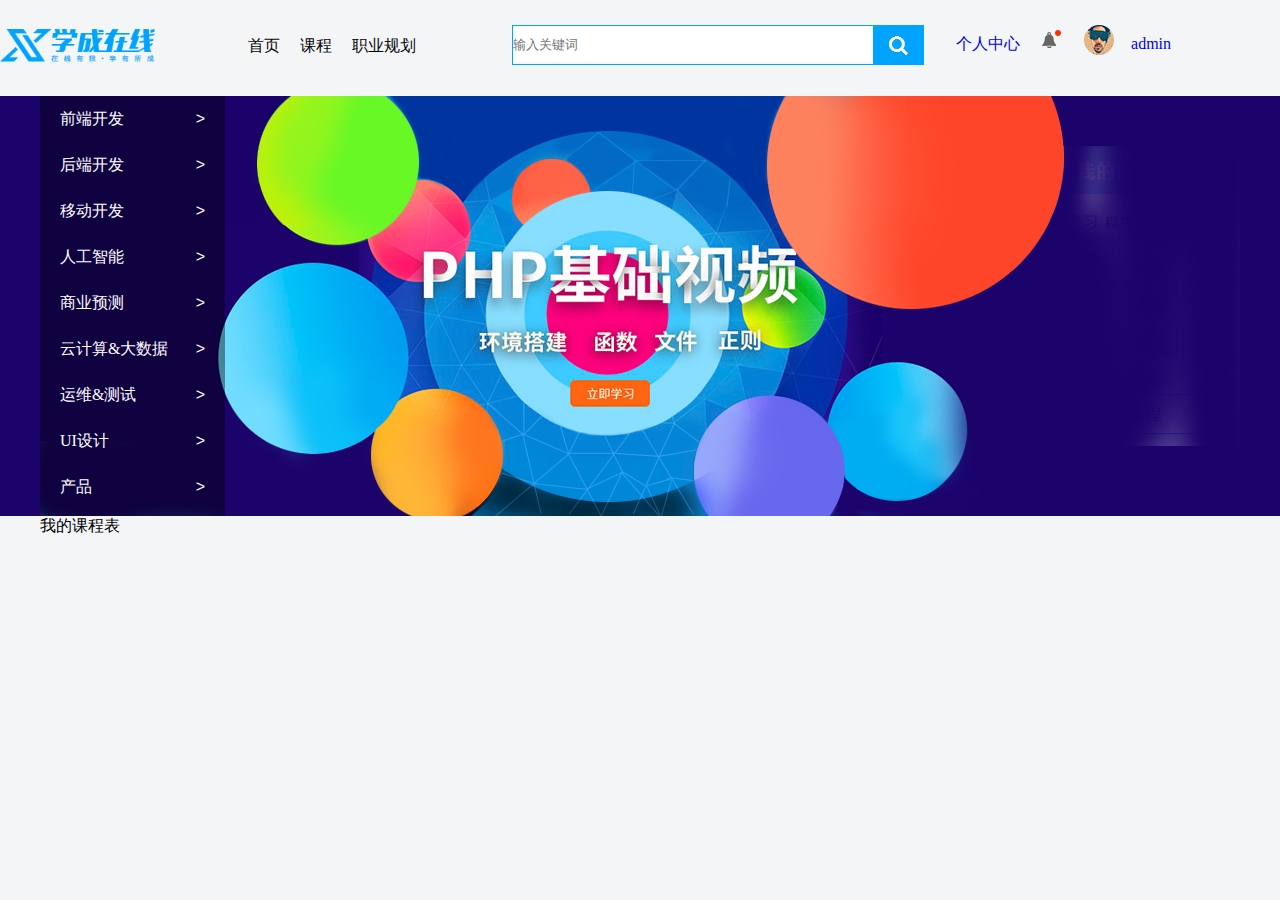
==== 学成网在线教育/web/index.html @ ee652da1 "学成网在线教育首页" ====
<!DOCTYPE html>
<html lang="en">
<head>
	<meta charset="UTF-8">
	<title>Document</title>
	<style type="text/css">
		/*样式*/
		/*css初始化*/
		* {
			margin:0;
			padding:0;
		}
		ul {
			list-style: none;
		}
		/*清除浮动*/
		.clearfix:before,.clearfix:after {
			display: table;
			content:"";
		}
		.clearfix:after {
			clear:both;
		}
		.clearfix {
			*zoom:1;
		}
		/*所有的表单边框为0*/
		/*css3盒子模型border和padding都包含到width里去*/
		input {
			border: 0; 
			box-sizing: border-box;
		}
		/*我们的版心宽度都是1200 都要居中对齐*/
		.container {
			width:1200px;
			margin:0 auto;
		}
		/*css初始化结束*/
		/*页面头部分*/
		body {
			background-color: #f3f5f7; 
		}
		header {
			height: 96px;
			/*background-color: skyblue;*/
			overflow: hidden;
		}
		nav {
			width: 1312px;  /*宽度暂且定为1336px*/
			height: 42px;
			/*background-color: white;*/
			margin: 25px auto;
		}
		.logo {
			float:left;
			margin-right: 78px;
		}
		.navbar {
			float: left;
			height: 42px;
		}
		.navbar li {
			float: left;
			line-height: 42px;
		}
	    .navbar li a {
	    	text-decoration: none;
			color: #050505;
			font-weight: 18px;
			padding:0 10px;  /*使用padding设置宽度*/
	    }
	    a:hover {
	    	border-bottom: 1px solid blue;
	    }
	    .search {
	    	height:38px;
	    	width: 410px;
	    	border:1px solid #00a4ff;
	    	float: left;
	    	margin-left: 86px;
	    }
	    .search input[type='text'] {
	    	width:360px;
	    	height:36px;
	    	float: left;
	    }
		.search input[type='submit'] {
			width:50px;
			height:38px;
			float: left;
			background:#00a4ff url(images/search_03.png) no-repeat center;
		}
		.person {
			height: 38px;
			width:264px;
			/*background-color: pink;*/
			float:left;
			margin-left: 32px;
		}
		.person a {
			text-decoration: none;
			font-color:#050505;
			display: inline-block;
			line-height: 38px;
			float: left;
			margin-right: 15px;
		}
		.person img {
            float: left;
            margin-right: 15px;
		}
		/*banner开始*/
		.banner {
			height: 420px;
			background-color: #1c036c;
		}
		.banner-in {
			height: 420px;
			background-image: url(images/banner_03.png);
		}
		.slidebar {
			width: 185px;
			height: 420px;
			background-color: rgba(0,0,0,0.4);
		}
		.slidebar ul li a{
			color:white;
			text-decoration: none;
			font-size: 16px;
			padding: 0 20px;
			/*a是行内元素,没有大小需要转换*/
			display: block;
			height: 46px;
			line-height: 46px;
		}
		.slidebar a span {
            float: right;
            /*一般符号用arial字体*/
            font-family: arial;
		}
		.slidebar a:hover {
			color: #00a4ff;
			text-decoration: none;
		}
 	</style>
</head>
<body>
	<!-- 结构 -->
	<!-- 版心 width:1200px heigh:418px-->
	<!-- 页面头部分 -->
	<header>
		<nav>
			<!-- logo部分 -->
			<div class="logo">
				<img src="images/logo_03.png" style="height: 42px;background-color: #f3f5f7" />
			</div>
			<!-- 导航栏部分 -->
			<div class="navbar">
				<ul>
					<li><a href="#">首页</a></li>
					<li><a href="#">课程</a></li>
					<li><a href="#">职业规划</a></li>
				</ul>
			</div>
			<!-- 搜索框部分 -->
			<div class="search">
				<!-- 行内块标签在一行上会有空隙 float可去除-->
				<input type="text" placeholder="输入关键词" />
				<input type="submit" value=""/>
			</div>
			<!-- 个人中心部分 -->
			<div class="person">
				<a href="#">个人中心</a>
				<img src="images/bell_03.png" />
				<img src="images/profile_03.png" />
				<a href="#">admin</a>
			</div>
		</nav>
	</header>
	<!-- banner部分 -->
	<div class="banner">
		<div class="banner-in container">
			<!-- 左侧导航栏 -->
			<div class="slidebar">
				<ul>
					<li><a href="#">前端开发  <span> >  </span> </a></li>
					<li><a href="#">后端开发  <span> >  </span> </a></li>
					<li><a href="#">移动开发  <span> >  </span> </a></li>
					<li><a href="#">人工智能  <span> >  </span> </a></li>
					<li><a href="#">商业预测  <span> >  </span> </a></li>
					<li><a href="#">云计算&大数据  <span> >  </span> </a></li>
					<li><a href="#">运维&测试  <span> >  </span> </a></li>
					<li><a href="#">UI设计  <span> >  </span> </a></li>
					<li><a href="#">产品  <span> >  </span> </a></li>
				</ul>
			</div>
			<!-- 小课表部分 -->
			<dl class="timetable">
				<dt>我的课程表</dt>
				<dd></dd>
				<dd></dd>
				<dd></dd>
				<dd></dd>
			</dl>
		</div>
	</div>
</body>
</html>
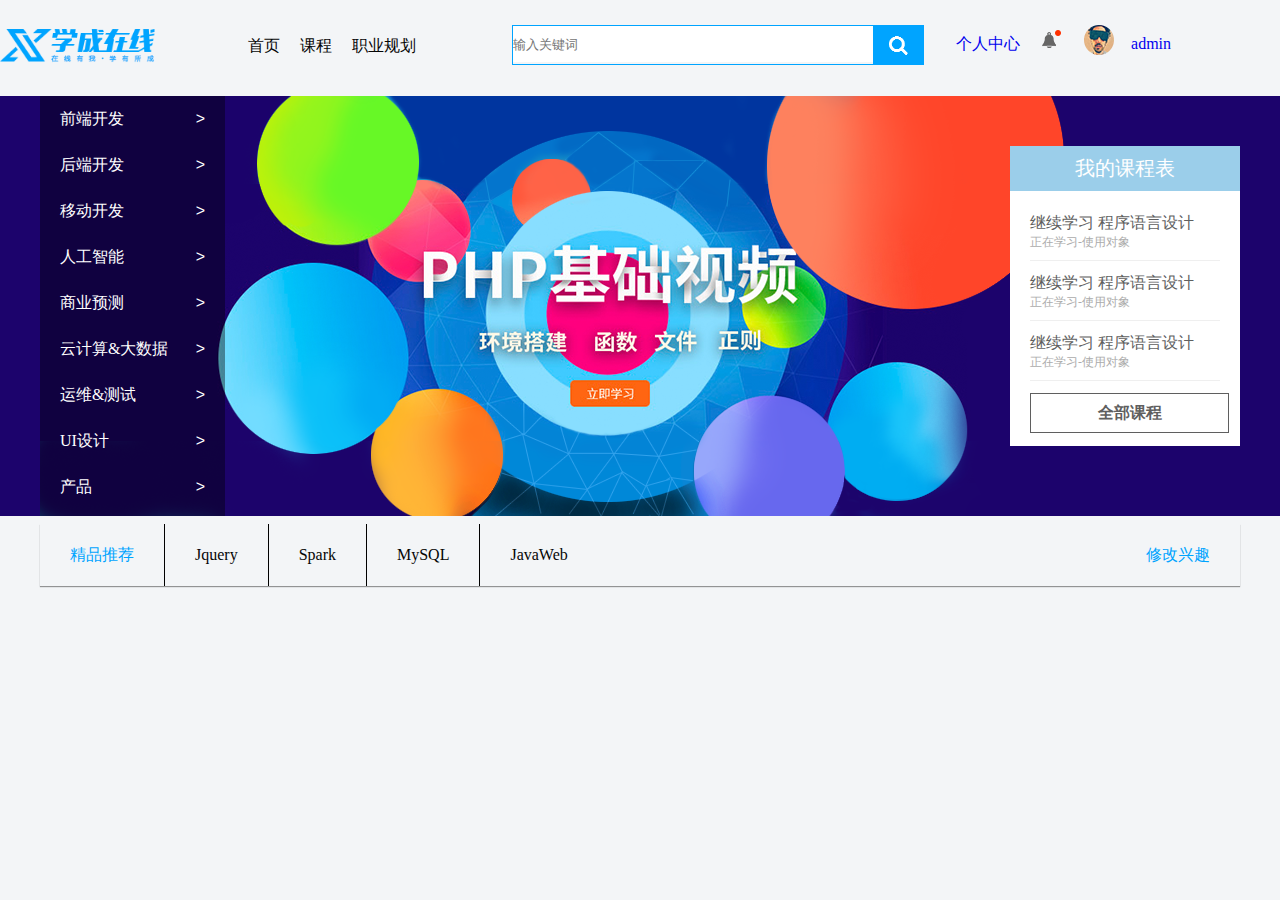
==== commit 4a55892f: "完成页面头部份" ====
--- a/学成网在线教育/web/index.html
+++ b/学成网在线教育/web/index.html
@@ -122,6 +122,7 @@
 			width: 185px;
 			height: 420px;
 			background-color: rgba(0,0,0,0.4);
+			float: left;
 		}
 		.slidebar ul li a{
 			color:white;
@@ -142,6 +143,88 @@
 			color: #00a4ff;
 			text-decoration: none;
 		}
+		.timetable {
+			float:right;
+			width: 230px;
+			height: 300px;
+			/*background-color: pink;*/
+			background-color: #fff;
+			margin-top: 50px;
+		}
+		dl dt {
+			height: 45px;
+			background-color:#9bceea;
+			text-align: center;
+			line-height: 45px;
+			color: white;
+			font-size: 20px;
+			margin-bottom: 10px;
+		}
+		dl dd {
+			height: 60px;
+			width: 190px;
+			background-color: #fff;
+			margin: 0 auto;
+			border-bottom:  1px solid #efefef;
+			box-sizing: border-box;
+			padding-top: 12px;
+		}
+		dd h4 {
+			font-size: 16px;
+			/*让粗体不变粗*/
+			font-weight: normal;
+			color: #5f5f5f;
+		}
+		dd p {
+			color: #acacac;
+			font-size: 12px;
+		}
+		dl dd:last-child {
+			border-bottom:0;
+		}
+		dd a {
+			width:197px;
+			height: 38px;
+			border:1px solid #5f5f5f;
+			text-decoration: none;
+			display: inline-block;
+			line-height: 38px;
+			text-align: center;
+			/*加粗,不要加px*/
+			font-weight: 700;
+			color: #5f5f5f;
+		}
+		dd a:hover {
+			color: #00a4ff;
+			border:1px solid #00a4ff;
+			background-color: #9bceea;
+		}
+		.recommend {
+			height: 62px;
+			line-height: 62px;
+			margin-top: 8px;
+			/*盒子阴影*/
+			box-shadow: 0 1px 1px rgba(0,0,0,0.4);
+		}
+		.recommend a {
+			text-decoration: none;
+			text-align: center;
+			padding:0 30px;
+			border-left: 1px solid black;
+			color: #050505;
+			display: inline-block;
+			float: left;
+		}
+		.recommend a:first-child {
+			border-left: 0;
+			color: #00a4ff;
+		}
+		.recommend a:last-child {
+			border-left: 0;
+			color: #00a4ff;
+			float:right;
+		}
+		/*ctrl+g 快速定位某一行*/
  	</style>
 </head>
 <body>
@@ -197,12 +280,31 @@
 			<!-- 小课表部分 -->
 			<dl class="timetable">
 				<dt>我的课程表</dt>
-				<dd></dd>
-				<dd></dd>
-				<dd></dd>
-				<dd></dd>
+				<dd>
+					<h4>继续学习 程序语言设计</h4>
+					<p>正在学习-使用对象</p>
+				</dd>
+				<dd>
+					<h4>继续学习 程序语言设计</h4>
+					<p>正在学习-使用对象</p>
+			    </dd>
+				<dd>
+					<h4>继续学习 程序语言设计</h4>
+					<p>正在学习-使用对象</p>
+				</dd>
+				<dd>
+					<a href="#">全部课程</a>
+				</dd>
 			</dl>
 		</div>
 	</div>
+	<div class="recommend container">
+		<a href="#">精品推荐</a>
+		<a href="#">Jquery</a>
+		<a href="#">Spark</a>
+		<a href="#">MySQL</a>
+		<a href="#">JavaWeb</a>
+		<a href="#">修改兴趣</a>
+	</div>
 </body>
 </html>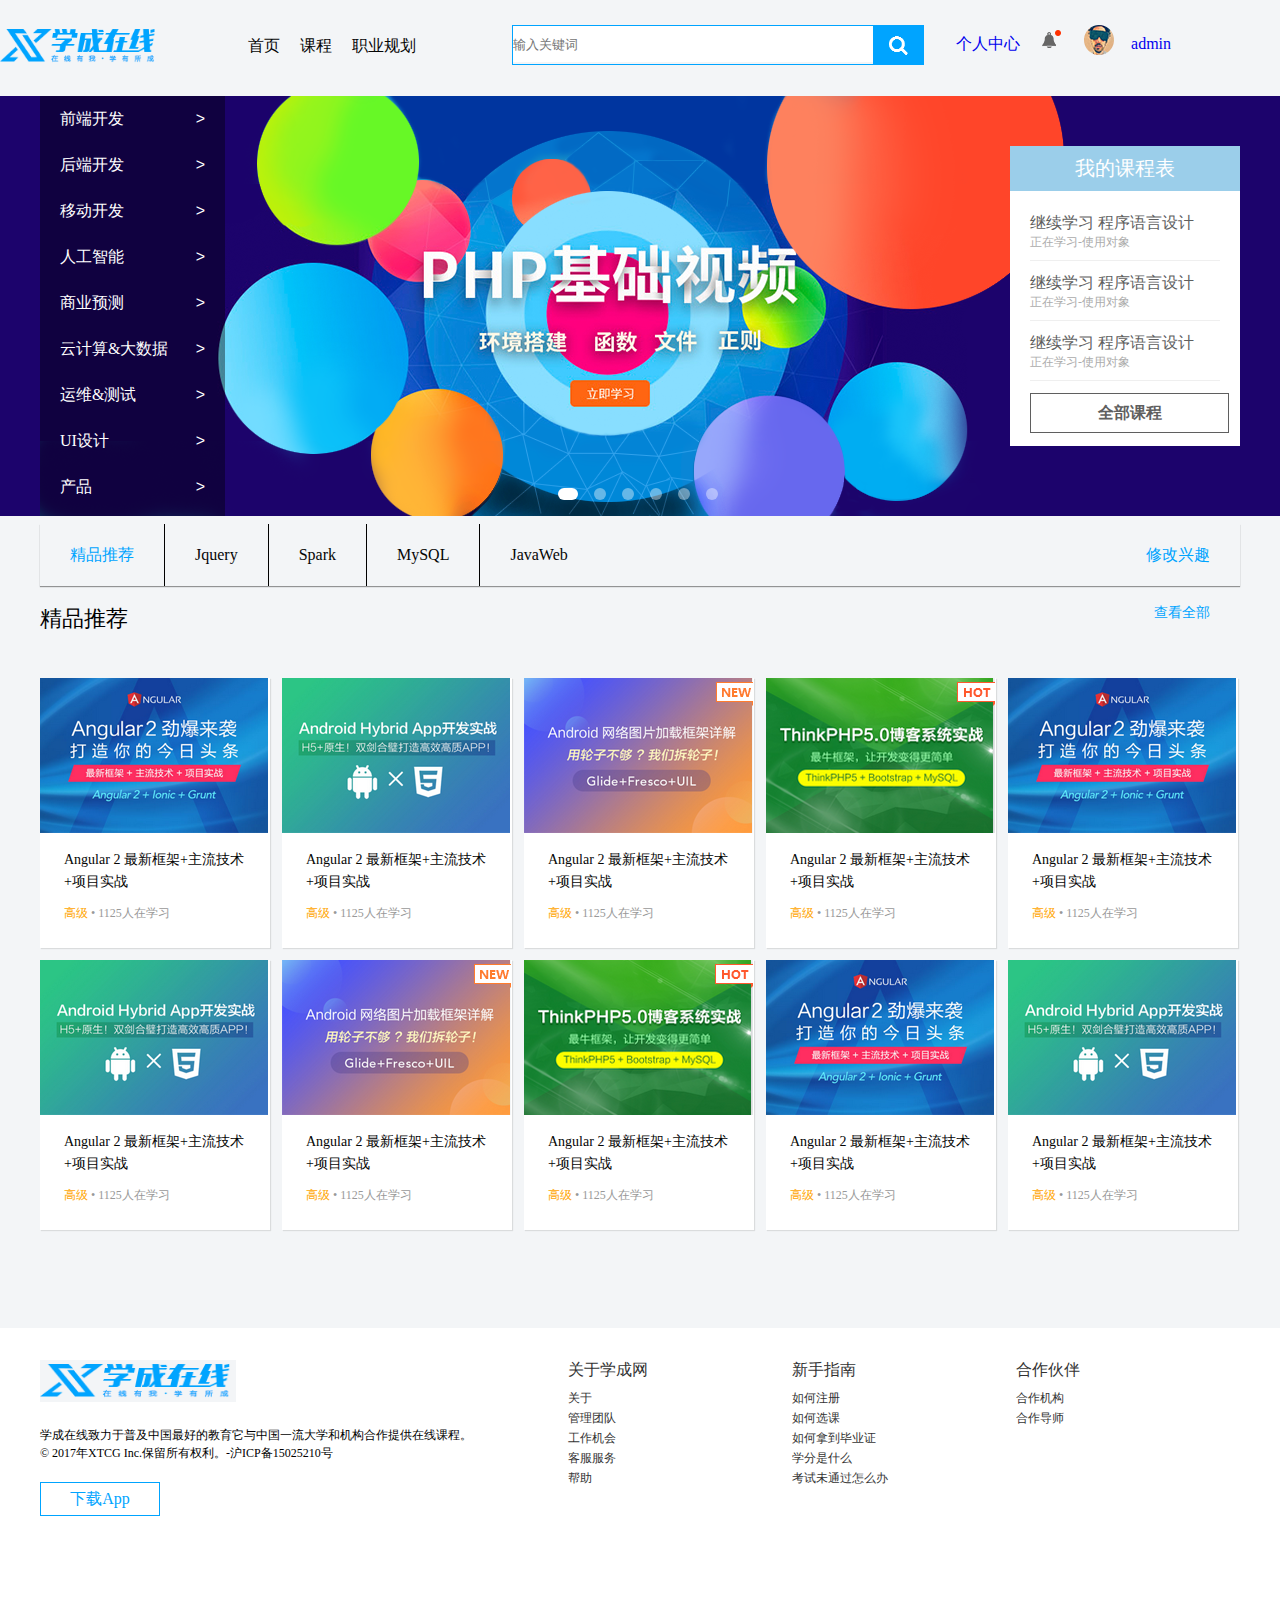
==== commit ffa9badb: "完成学成网的底部实现" ====
--- a/学成网在线教育/web/index.html
+++ b/学成网在线教育/web/index.html
@@ -3,231 +3,10 @@
 <head>
 	<meta charset="UTF-8">
 	<title>Document</title>
-	<style type="text/css">
-		/*样式*/
-		/*css初始化*/
-		* {
-			margin:0;
-			padding:0;
-		}
-		ul {
-			list-style: none;
-		}
-		/*清除浮动*/
-		.clearfix:before,.clearfix:after {
-			display: table;
-			content:"";
-		}
-		.clearfix:after {
-			clear:both;
-		}
-		.clearfix {
-			*zoom:1;
-		}
-		/*所有的表单边框为0*/
-		/*css3盒子模型border和padding都包含到width里去*/
-		input {
-			border: 0; 
-			box-sizing: border-box;
-		}
-		/*我们的版心宽度都是1200 都要居中对齐*/
-		.container {
-			width:1200px;
-			margin:0 auto;
-		}
-		/*css初始化结束*/
-		/*页面头部分*/
-		body {
-			background-color: #f3f5f7; 
-		}
-		header {
-			height: 96px;
-			/*background-color: skyblue;*/
-			overflow: hidden;
-		}
-		nav {
-			width: 1312px;  /*宽度暂且定为1336px*/
-			height: 42px;
-			/*background-color: white;*/
-			margin: 25px auto;
-		}
-		.logo {
-			float:left;
-			margin-right: 78px;
-		}
-		.navbar {
-			float: left;
-			height: 42px;
-		}
-		.navbar li {
-			float: left;
-			line-height: 42px;
-		}
-	    .navbar li a {
-	    	text-decoration: none;
-			color: #050505;
-			font-weight: 18px;
-			padding:0 10px;  /*使用padding设置宽度*/
-	    }
-	    a:hover {
-	    	border-bottom: 1px solid blue;
-	    }
-	    .search {
-	    	height:38px;
-	    	width: 410px;
-	    	border:1px solid #00a4ff;
-	    	float: left;
-	    	margin-left: 86px;
-	    }
-	    .search input[type='text'] {
-	    	width:360px;
-	    	height:36px;
-	    	float: left;
-	    }
-		.search input[type='submit'] {
-			width:50px;
-			height:38px;
-			float: left;
-			background:#00a4ff url(images/search_03.png) no-repeat center;
-		}
-		.person {
-			height: 38px;
-			width:264px;
-			/*background-color: pink;*/
-			float:left;
-			margin-left: 32px;
-		}
-		.person a {
-			text-decoration: none;
-			font-color:#050505;
-			display: inline-block;
-			line-height: 38px;
-			float: left;
-			margin-right: 15px;
-		}
-		.person img {
-            float: left;
-            margin-right: 15px;
-		}
-		/*banner开始*/
-		.banner {
-			height: 420px;
-			background-color: #1c036c;
-		}
-		.banner-in {
-			height: 420px;
-			background-image: url(images/banner_03.png);
-		}
-		.slidebar {
-			width: 185px;
-			height: 420px;
-			background-color: rgba(0,0,0,0.4);
-			float: left;
-		}
-		.slidebar ul li a{
-			color:white;
-			text-decoration: none;
-			font-size: 16px;
-			padding: 0 20px;
-			/*a是行内元素,没有大小需要转换*/
-			display: block;
-			height: 46px;
-			line-height: 46px;
-		}
-		.slidebar a span {
-            float: right;
-            /*一般符号用arial字体*/
-            font-family: arial;
-		}
-		.slidebar a:hover {
-			color: #00a4ff;
-			text-decoration: none;
-		}
-		.timetable {
-			float:right;
-			width: 230px;
-			height: 300px;
-			/*background-color: pink;*/
-			background-color: #fff;
-			margin-top: 50px;
-		}
-		dl dt {
-			height: 45px;
-			background-color:#9bceea;
-			text-align: center;
-			line-height: 45px;
-			color: white;
-			font-size: 20px;
-			margin-bottom: 10px;
-		}
-		dl dd {
-			height: 60px;
-			width: 190px;
-			background-color: #fff;
-			margin: 0 auto;
-			border-bottom:  1px solid #efefef;
-			box-sizing: border-box;
-			padding-top: 12px;
-		}
-		dd h4 {
-			font-size: 16px;
-			/*让粗体不变粗*/
-			font-weight: normal;
-			color: #5f5f5f;
-		}
-		dd p {
-			color: #acacac;
-			font-size: 12px;
-		}
-		dl dd:last-child {
-			border-bottom:0;
-		}
-		dd a {
-			width:197px;
-			height: 38px;
-			border:1px solid #5f5f5f;
-			text-decoration: none;
-			display: inline-block;
-			line-height: 38px;
-			text-align: center;
-			/*加粗,不要加px*/
-			font-weight: 700;
-			color: #5f5f5f;
-		}
-		dd a:hover {
-			color: #00a4ff;
-			border:1px solid #00a4ff;
-			background-color: #9bceea;
-		}
-		.recommend {
-			height: 62px;
-			line-height: 62px;
-			margin-top: 8px;
-			/*盒子阴影*/
-			box-shadow: 0 1px 1px rgba(0,0,0,0.4);
-		}
-		.recommend a {
-			text-decoration: none;
-			text-align: center;
-			padding:0 30px;
-			border-left: 1px solid black;
-			color: #050505;
-			display: inline-block;
-			float: left;
-		}
-		.recommend a:first-child {
-			border-left: 0;
-			color: #00a4ff;
-		}
-		.recommend a:last-child {
-			border-left: 0;
-			color: #00a4ff;
-			float:right;
-		}
-		/*ctrl+g 快速定位某一行*/
- 	</style>
+	<link rel="stylesheet" type="text/css" href="style.css" />
 </head>
 <body>
+	<!-- ctrl+g 快速定位某一行 -->
 	<!-- 结构 -->
 	<!-- 版心 width:1200px heigh:418px-->
 	<!-- 页面头部分 -->
@@ -296,6 +75,14 @@
 					<a href="#">全部课程</a>
 				</dd>
 			</dl>
+			<ul class="circle">
+				<li class="current"></li>
+				<li></li>
+				<li></li>
+				<li></li>
+				<li></li>
+				<li></li>
+			</ul>
 		</div>
 	</div>
 	<div class="recommend container">
@@ -306,5 +93,101 @@
 		<a href="#">JavaWeb</a>
 		<a href="#">修改兴趣</a>
 	</div>
+	<!-- 精品推荐大模块 -->
+    <div class="recom-products clearfix container">
+    	<div class="recom-hd">
+    	<!-- 头部	 -->
+	    	<h4>精品推荐</h4>
+	    	<a href="#">查看全部</a>
+    	</div>
+    	<!-- 精品推荐的主题 -->
+    	<div class="recom-bd">
+    		<ul>
+    			<li>
+    				<img src="images/icon1_03.png" />
+    				<h5>Angular 2 最新框架+主流技术+项目实战</h5>
+    				<p><span>高级</span>  •  1125人在学习</p>
+    			</li>
+    			<li>
+    				<img src="images/icon2_03.png" />
+    				<h5>Angular 2 最新框架+主流技术+项目实战</h5>
+    				<p><span>高级</span>  •  1125人在学习</p>
+    			</li>
+    			<li>
+    				<img src="images/icon3_03.png" />
+    				<h5>Angular 2 最新框架+主流技术+项目实战</h5>
+    				<p><span>高级</span>  •  1125人在学习</p>
+    			</li>
+    			<li>
+    				<img src="images/icon4_03.png" />
+    				<h5>Angular 2 最新框架+主流技术+项目实战</h5>
+    				<p><span>高级</span>  •  1125人在学习</p>
+    			</li>
+    			<li>
+    				<img src="images/icon1_03.png" />
+    				<h5>Angular 2 最新框架+主流技术+项目实战</h5>
+    				<p><span>高级</span>  •  1125人在学习</p>
+    			</li>
+    			<li>
+    				<img src="images/icon2_03.png" />
+    				<h5>Angular 2 最新框架+主流技术+项目实战</h5>
+    				<p><span>高级</span>  •  1125人在学习</p>
+    			</li>
+    			<li>
+    				<img src="images/icon3_03.png" />
+    				<h5>Angular 2 最新框架+主流技术+项目实战</h5>
+    				<p><span>高级</span>  •  1125人在学习</p>
+    			</li>
+    			<li>
+    				<img src="images/icon4_03.png" />
+    				<h5>Angular 2 最新框架+主流技术+项目实战</h5>
+    				<p><span>高级</span>  •  1125人在学习</p>
+    			</li>
+    			<li>
+    				<img src="images/icon1_03.png" />
+    				<h5>Angular 2 最新框架+主流技术+项目实战</h5>
+    				<p><span>高级</span>  •  1125人在学习</p>
+    			</li>
+    			<li>
+    				<img src="images/icon2_03.png" />
+    				<h5>Angular 2 最新框架+主流技术+项目实战</h5>
+    				<p><span>高级</span>  •  1125人在学习</p>
+    			</li>
+    		</ul>
+    	</div>
+    </div>
+    <!-- 页面底端 -->
+    <footer>
+    	<div class="footer-in container">
+    		<div class="footer-l">
+    			<img src="images/logo_03.png" />
+    			<p>学成在线致力于普及中国最好的教育它与中国一流大学和机构合作提供在线课程。<br />© 2017年XTCG Inc.保留所有权利。-沪ICP备15025210号</p>
+                <a href="#">下载App</a>
+    		</div>
+    		<div class="footer-r">
+    			<dl>
+    				<dt><a>关于学成</a>网</dt>
+    				<dd><a>关于</a></dd>
+ 					<dd><a>管理团队</a></dd>
+ 					<dd><a>工作机会</a></dd>
+ 					<dd><a>客服服务</a></dd>
+ 					<dd><a>帮助</a></dd>
+    			</dl>
+    			<dl>
+    				<dt><a>新手指南</a></dt>
+    				<dd><a>如何注册</a></dd>
+ 					<dd><a>如何选课</a></dd>
+ 					<dd><a>如何拿到毕业证</a></dd>
+ 					<dd><a>学分是什么</a></dd>
+ 					<dd><a>考试未通过怎么办</a></dd>
+    			</dl>
+    			<dl>
+    				<dt><a>合作伙伴</a></dt>
+    				<dd><a>合作机构</a></dd>
+ 					<dd><a>合作导师</a></dd>
+    			</dl>
+    		</div>
+    	</div>
+    </footer>
 </body>
 </html>--- a/学成网在线教育/web/style.css
+++ b/学成网在线教育/web/style.css
@@ -0,0 +1,366 @@
+/*样式*/
+/*css初始化*/
+* {
+	margin:0;
+	padding:0;
+}
+/*body添加高度 方便查看效果*/
+/*body {
+	height: 3000px;
+}*/
+ul {
+	list-style: none;
+}
+/*清除浮动*/
+.clearfix:before,.clearfix:after {
+	display: table;
+	content:"";
+}
+.clearfix:after {
+	clear:both;
+}
+/*zoom就是ie6.7清除浮动的方法*/
+.clearfix {
+	*zoom:1;
+}
+/*所有的表单边框为0*/
+/*css3盒子模型border和padding都包含到width里去*/
+input {
+	border: 0; 
+	box-sizing: border-box;
+}
+/*我们的版心宽度都是1200 都要居中对齐*/
+.container {
+	width:1200px;
+	margin:0 auto;
+}
+/*css初始化结束*/
+/*页面头部分*/
+body {
+	background-color: #f3f5f7; 
+}
+header {
+	height: 96px;
+	/*background-color: skyblue;*/
+	overflow: hidden;
+}
+nav {
+	width: 1312px;  /*宽度暂且定为1336px*/
+	height: 42px;
+	/*background-color: white;*/
+	margin: 25px auto;
+}
+.logo {
+	float:left;
+	margin-right: 78px;
+}
+.navbar {
+	float: left;
+	height: 42px;
+}
+.navbar li {
+	float: left;
+	line-height: 42px;
+}
+.navbar li a {
+	text-decoration: none;
+	color: #050505;
+	font-weight: 18px;
+	padding:0 10px;  /*使用padding设置宽度*/
+}
+a:hover {
+	border-bottom: 1px solid blue;
+}
+.search {
+	height:38px;
+	width: 410px;
+	border:1px solid #00a4ff;
+	float: left;
+	margin-left: 86px;
+}
+.search input[type='text'] {
+	width:360px;
+	height:36px;
+	float: left;
+}
+.search input[type='submit'] {
+	width:50px;
+	height:38px;
+	float: left;
+	background:#00a4ff url(images/search_03.png) no-repeat center;
+}
+.person {
+	height: 38px;
+	width:264px;
+	/*background-color: pink;*/
+	float:left;
+	margin-left: 32px;
+}
+.person a {
+	text-decoration: none;
+	font-color:#050505;
+	display: inline-block;
+	line-height: 38px;
+	float: left;
+	margin-right: 15px;
+}
+.person img {
+    float: left;
+    margin-right: 15px;
+}
+/*banner开始*/
+.banner {
+	height: 420px;
+	background-color: #1c036c;
+}
+.banner-in {
+	height: 420px;
+	background-image: url(images/banner_03.png);
+	position: relative;
+}
+.slidebar {
+	width: 185px;
+	height: 420px;
+	background-color: rgba(0,0,0,0.4);
+	float: left;
+}
+.slidebar ul li a{
+	color:white;
+	text-decoration: none;
+	font-size: 16px;
+	padding: 0 20px;
+	/*a是行内元素,没有大小需要转换*/
+	display: block;
+	height: 46px;
+	line-height: 46px;
+}
+.slidebar a span {
+    float: right;
+    /*一般符号用arial字体*/
+    font-family: arial;
+}
+.slidebar a:hover {
+	color: #00a4ff;
+	text-decoration: none;
+}
+.timetable {
+	float:right;
+	width: 230px;
+	height: 300px;
+	/*background-color: pink;*/
+	background-color: #fff;
+	margin-top: 50px;
+}
+.timetable dt {
+	height: 45px;
+	background-color:#9bceea;
+	text-align: center;
+	line-height: 45px;
+	color: white;
+	font-size: 20px;
+	margin-bottom: 10px;
+}
+.timetable dd {
+	height: 60px;
+	width: 190px;
+	background-color: #fff;
+	margin: 0 auto;
+	border-bottom:  1px solid #efefef;
+	box-sizing: border-box;
+	padding-top: 12px;
+}
+.timetable dd h4 {
+	font-size: 16px;
+	/*让粗体不变粗*/
+	font-weight: normal;
+	color: #5f5f5f;
+}
+.timetable dd p {
+	color: #acacac;
+	font-size: 12px;
+}
+.timetable dd:last-child {
+	border-bottom:0;
+}
+.timetable dd a {
+	width:197px;
+	height: 38px;
+	border:1px solid #5f5f5f;
+	text-decoration: none;
+	display: inline-block;
+	line-height: 38px;
+	text-align: center;
+	/*加粗,不要加px*/
+	font-weight: 700;
+	color: #5f5f5f;
+}
+.timetable dd a:hover {
+	color: #00a4ff;
+	border:1px solid #00a4ff;
+	background-color: #9bceea;
+}
+.circle {
+	width: 180px;
+	height: 24px;
+	/*background-color: pink;*/
+	position:absolute;
+	bottom: 10px;
+    left: 50%;
+    margin-left: -90px;
+}
+.circle li{
+	float:left;
+	width: 12px;
+	height: 12px;
+	border-radius: 50%;
+	background-color: rgba(255,255,255,.4);
+	margin:6px 8px;
+}
+/*权重层叠掉*/
+.circle .current {
+	width: 20px;
+	border-radius: 6px;
+	background-color: #fff;
+}
+/*banner 结束*/
+
+/*精品推荐模块 开始*/
+.recommend {
+	height: 62px;
+	line-height: 62px;
+	margin-top: 8px;
+	/*盒子阴影*/
+	box-shadow: 0 1px 1px rgba(0,0,0,0.4);
+}
+.recommend a {
+	text-decoration: none;
+	text-align: center;
+	padding:0 30px;
+	border-left: 1px solid black;
+	color: #050505;
+	display: inline-block;
+	float: left;
+}
+.recommend a:first-child {
+	border-left: 0;
+	color: #00a4ff;
+}
+.recommend a:last-child {
+	border-left: 0;
+	color: #00a4ff;
+	float:right;
+}
+.recom-products {
+	margin-top: 18px;
+}
+.recom-hd {
+	height: 62px;
+	/*background-color: pink;*/
+}
+.recom-hd h4{
+	font-weight: normal;
+	float: left;
+	font-size: 22px;
+}
+.recom-hd a{
+	text-decoration: none;
+	float: right;
+	color: #a5a5a5;
+	font-size:14px;
+	margin-right: 30px;
+}
+.recom-hd a {
+	color:#00a4ff;
+}
+.recom-bd ul li{
+	width: 230px;
+	height: 270px;
+	background-color: #fff;
+	box-shadow: 1px 1px 1px rgba(0,0,0,0.1);
+	float: left;
+	margin-right:12px; 
+	margin-top: 12px;
+}
+/*n从0开始算*/
+.recom-bd li:nth-child(5n) {
+	margin-right: 0;
+}
+.recom-bd li h5,
+.recom-bd li p {
+	margin: 0 20px 0 24px;
+	margin-top:12px;
+	font-size: 12px;
+	color: #999999; 
+}
+.recom-bd li h5 {
+	/*行高*/
+	line-height: 22px;
+	font-weight: normal;
+	font-size: 14px;
+	color: #050505;
+}
+.recom-bd p span {
+	color: orange;
+}
+/*页面底部分*/
+footer {
+	height: 270px;
+	background-color: #fff;	
+	margin-top: 98px;
+}
+.footer-in {
+	padding-top:32px; 
+}
+.footer-l {
+	float:left;
+}
+.footer-l p {
+	font-size: 12px;
+	line-height: 18px;
+	margin-top:20px;
+}
+.footer-l p:last-child {
+	margin-top:0;
+}
+.footer-l img {
+	width: 196px;
+	height: 42px;
+}
+.footer-l a {
+	text-decoration: none;
+	width: 118px;
+	height: 32px;
+	border:1px solid #00a4ff;
+	color: #00a4ff;
+	margin-top: 20px;
+	display: block;
+	line-height: 32px;
+	text-align: center;
+}
+/*文字默认左上角对齐*/
+ /*使用高度剩余法*/
+.footer-r{
+	float:right;
+	color:#333;
+} 
+.footer-r dl{
+	float: left;
+	width: 224px;
+}
+/*使用高度剩余法更简单*/
+/*.footer-r dl:nth-child(2){
+	margin-left: 136px;
+	margin-right: 136px;
+}*/
+.footer-r dt{
+	font-size: 16px;
+	height: 30px;
+}
+.footer-r dd{
+	height: 20px;
+	font-size: 12px;
+}
+.footer-r dd a:hover{
+	color:skyblue;
+	text-decoration: none;
+} 